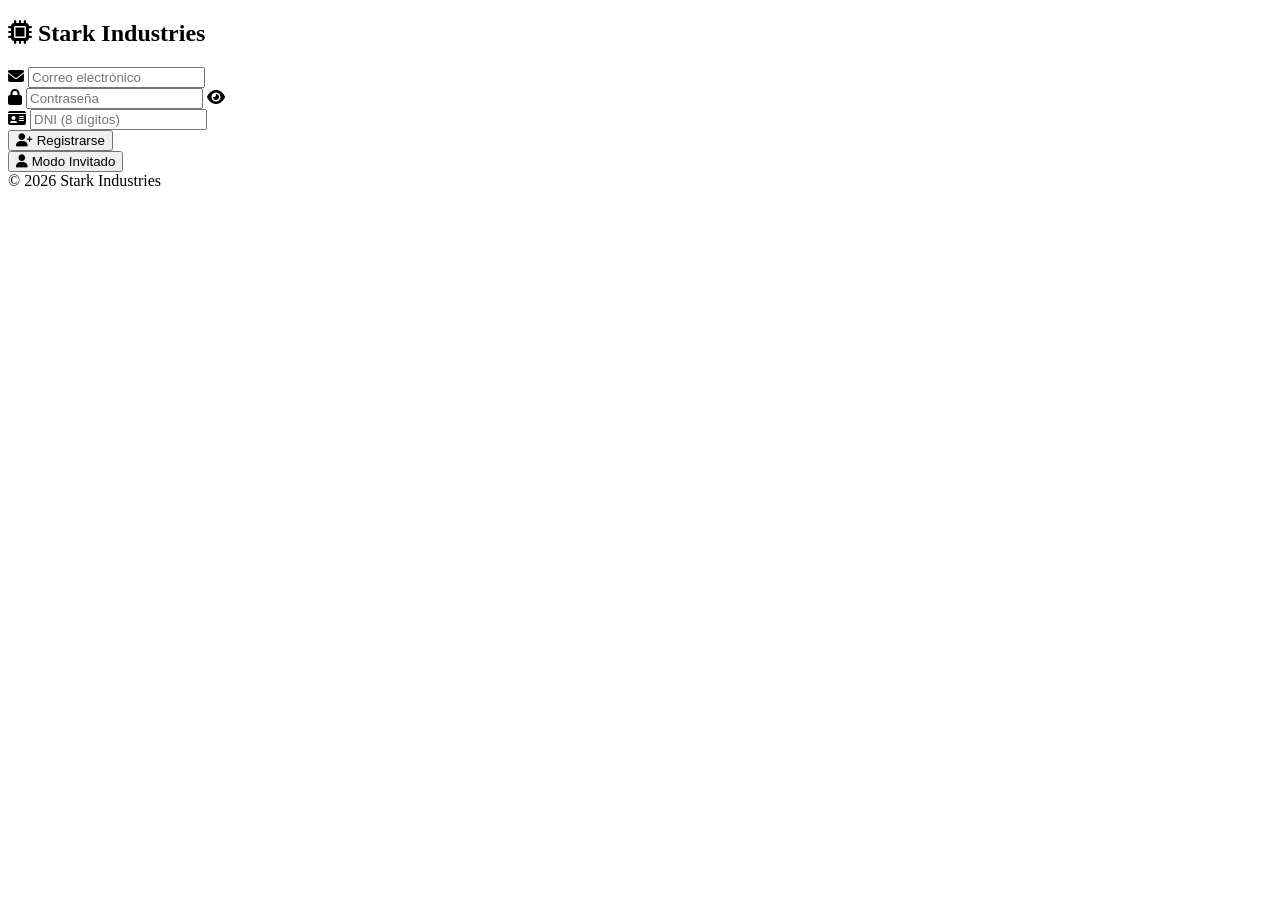
==== index.html @ 0baf9992 "Add files via upload" ====
<!DOCTYPE html>
<html lang="es">

<head>
    <meta charset="UTF-8">
    <title>Avengers Store</title>
    <meta name="viewport" content="width=device-width, initial-scale=1.0">

    <link rel="stylesheet" href="css/login.css">
    <link rel="stylesheet" href="https://cdnjs.cloudflare.com/ajax/libs/font-awesome/6.5.0/css/all.min.css">
</head>

<body>

    <div class="container">
        <h2><i class="fa-solid fa-microchip"></i> Stark Industries</h2>

        <form>
            <div class="input-group">
                <i class="fa-solid fa-envelope"></i>
                <input type="email" placeholder="Correo electrónico" required>
            </div>

            <div class="input-group">
                <i class="fa-solid fa-lock"></i>
                <input type="password" id="password" placeholder="Contraseña" required>
                <i class="fa-solid fa-eye toggle-password" onclick="mostrarContrasena()"></i>
            </div>

            <div class="input-group">
                <i class="fa-solid fa-id-card"></i>
                <input type="text" placeholder="DNI (8 dígitos)" maxlength="8" required>
            </div>

            <button class="btn btn-primary">
                <i class="fa-solid fa-user-plus"></i> Registrarse
            </button>
        </form>

        <button class="btn btn-guest" onclick="abrirPagina()">
            <i class="fa-solid fa-user"></i> Modo Invitado
        </button>

        <div class="footer">© 2026 Stark Industries</div>
    </div>

    <script src="js/app.js"></script>
</body>

</html>
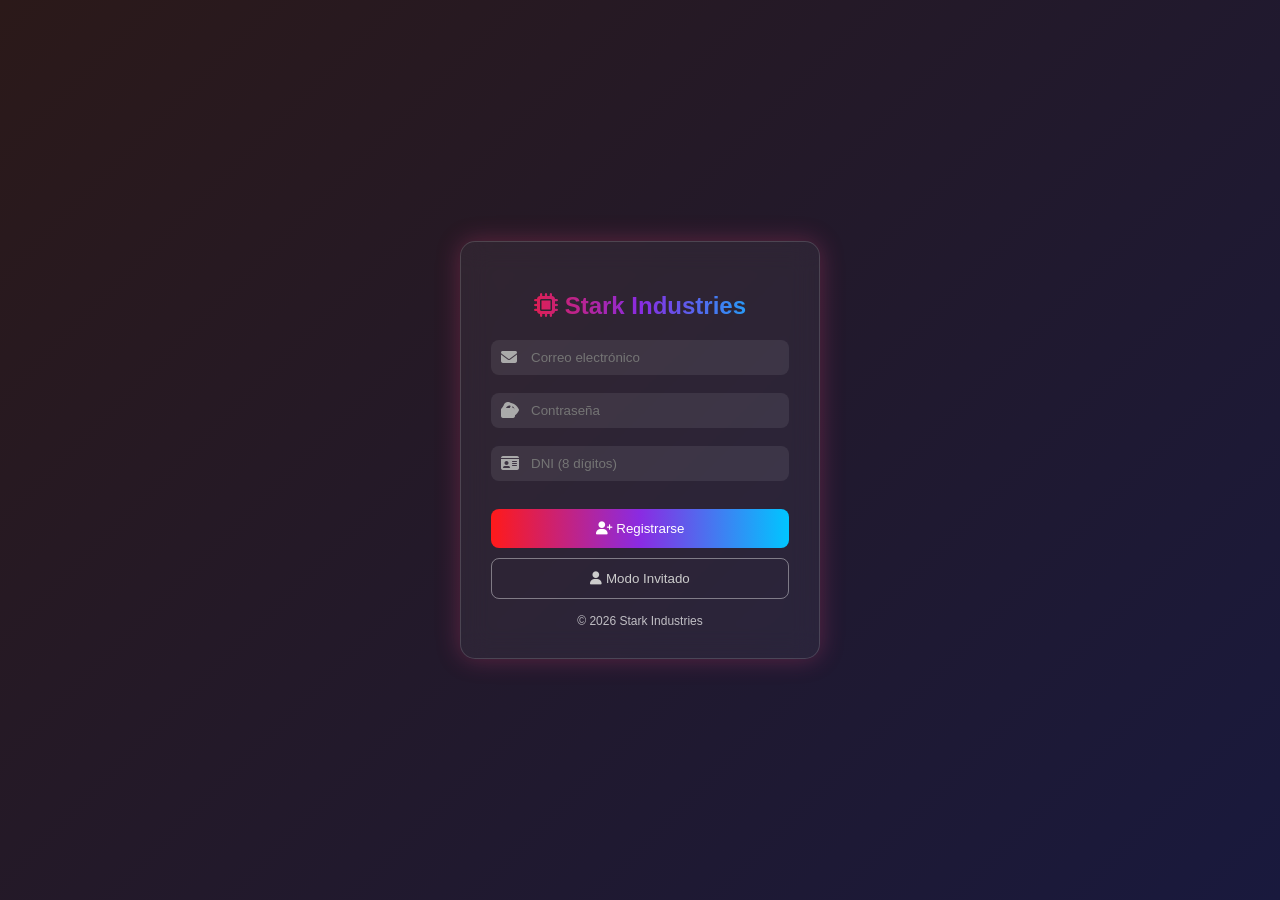
==== commit 86444cd3: "Fix HTML syntax and update stylesheet path" ====
--- a/index.html
+++ b/index.html
@@ -6,7 +6,7 @@
     <title>Avengers Store</title>
     <meta name="viewport" content="width=device-width, initial-scale=1.0">
 
-    <link rel="stylesheet" href="css/login.css">
+    <link rel="stylesheet" href="login.css">
     <link rel="stylesheet" href="https://cdnjs.cloudflare.com/ajax/libs/font-awesome/6.5.0/css/all.min.css">
 </head>
 
@@ -47,4 +47,4 @@
     <script src="js/app.js"></script>
 </body>
 
-</html>+</html>
--- a/login.css
+++ b/login.css
@@ -0,0 +1,139 @@
+* {
+    box-sizing: border-box;
+}
+
+body {
+    margin: 0;
+    height: 100vh;
+    font-family: 'Segoe UI', sans-serif;
+    display: flex;
+    justify-content: center;
+    align-items: center;
+
+    background:
+        linear-gradient(135deg, rgba(20, 0, 0, 0.9), rgba(0, 0, 40, 0.9)),
+        url("https://images.unsplash.com/photo-1518770660439-4636190af475");
+    background-size: cover;
+    background-position: center;
+}
+
+@keyframes fadeIn {
+    from {
+        opacity: 0;
+        transform: translateY(30px);
+    }
+
+    to {
+        opacity: 1;
+        transform: translateY(0);
+    }
+}
+
+.container {
+    width: 360px;
+    padding: 30px;
+    border-radius: 15px;
+
+    background: rgba(255, 255, 255, 0.05);
+    backdrop-filter: blur(14px);
+
+    border: 1px solid rgba(255, 255, 255, 0.15);
+
+    box-shadow:
+        0 0 25px rgba(255, 0, 0, 0.3),
+        0 0 25px rgba(0, 140, 255, 0.2);
+
+    color: white;
+    animation: fadeIn 1s ease;
+}
+
+h2 {
+    text-align: center;
+    margin-bottom: 20px;
+
+    background: linear-gradient(90deg, #ff1a1a, #8a2be2, #00c6ff);
+
+    background-clip: text;
+    -webkit-background-clip: text;
+
+    -webkit-text-fill-color: transparent;
+}
+
+.input-group {
+    position: relative;
+    margin-bottom: 18px;
+}
+
+.input-group i {
+    position: absolute;
+    left: 10px;
+    top: 50%;
+    transform: translateY(-50%);
+    color: #aaa;
+}
+
+.input-group input {
+    width: 100%;
+    padding: 10px 40px;
+    border: none;
+    border-radius: 8px;
+    outline: none;
+
+    background: rgba(255, 255, 255, 0.08);
+    color: white;
+}
+
+.input-group input:focus {
+    box-shadow:
+        0 0 8px #ff1a1a,
+        0 0 8px #00c6ff;
+    background: rgba(255, 255, 255, 0.12);
+}
+
+.toggle-password {
+    position: absolute;
+    right: 10px;
+    top: 50%;
+    transform: translateY(-50%);
+    cursor: pointer;
+}
+
+.btn {
+    width: 100%;
+    padding: 12px;
+    border-radius: 8px;
+    border: none;
+    cursor: pointer;
+    margin-top: 10px;
+    transition: 0.3s;
+}
+
+.btn-primary {
+    background: linear-gradient(90deg, #ff1a1a, #8a2be2, #00c6ff);
+    color: white;
+}
+
+.btn-primary:hover {
+    transform: scale(1.05);
+    box-shadow:
+        0 0 15px #ff1a1a,
+        0 0 15px #00c6ff;
+}
+
+.btn-guest {
+    background: transparent;
+    border: 1px solid rgba(255, 255, 255, 0.4);
+    color: #ccc;
+}
+
+.btn-guest:hover {
+    background: rgba(255, 255, 255, 0.1);
+}
+
+
+.footer {
+    text-align: center;
+    font-size: 12px;
+    margin-top: 15px;
+    opacity: 0.7;
+}
